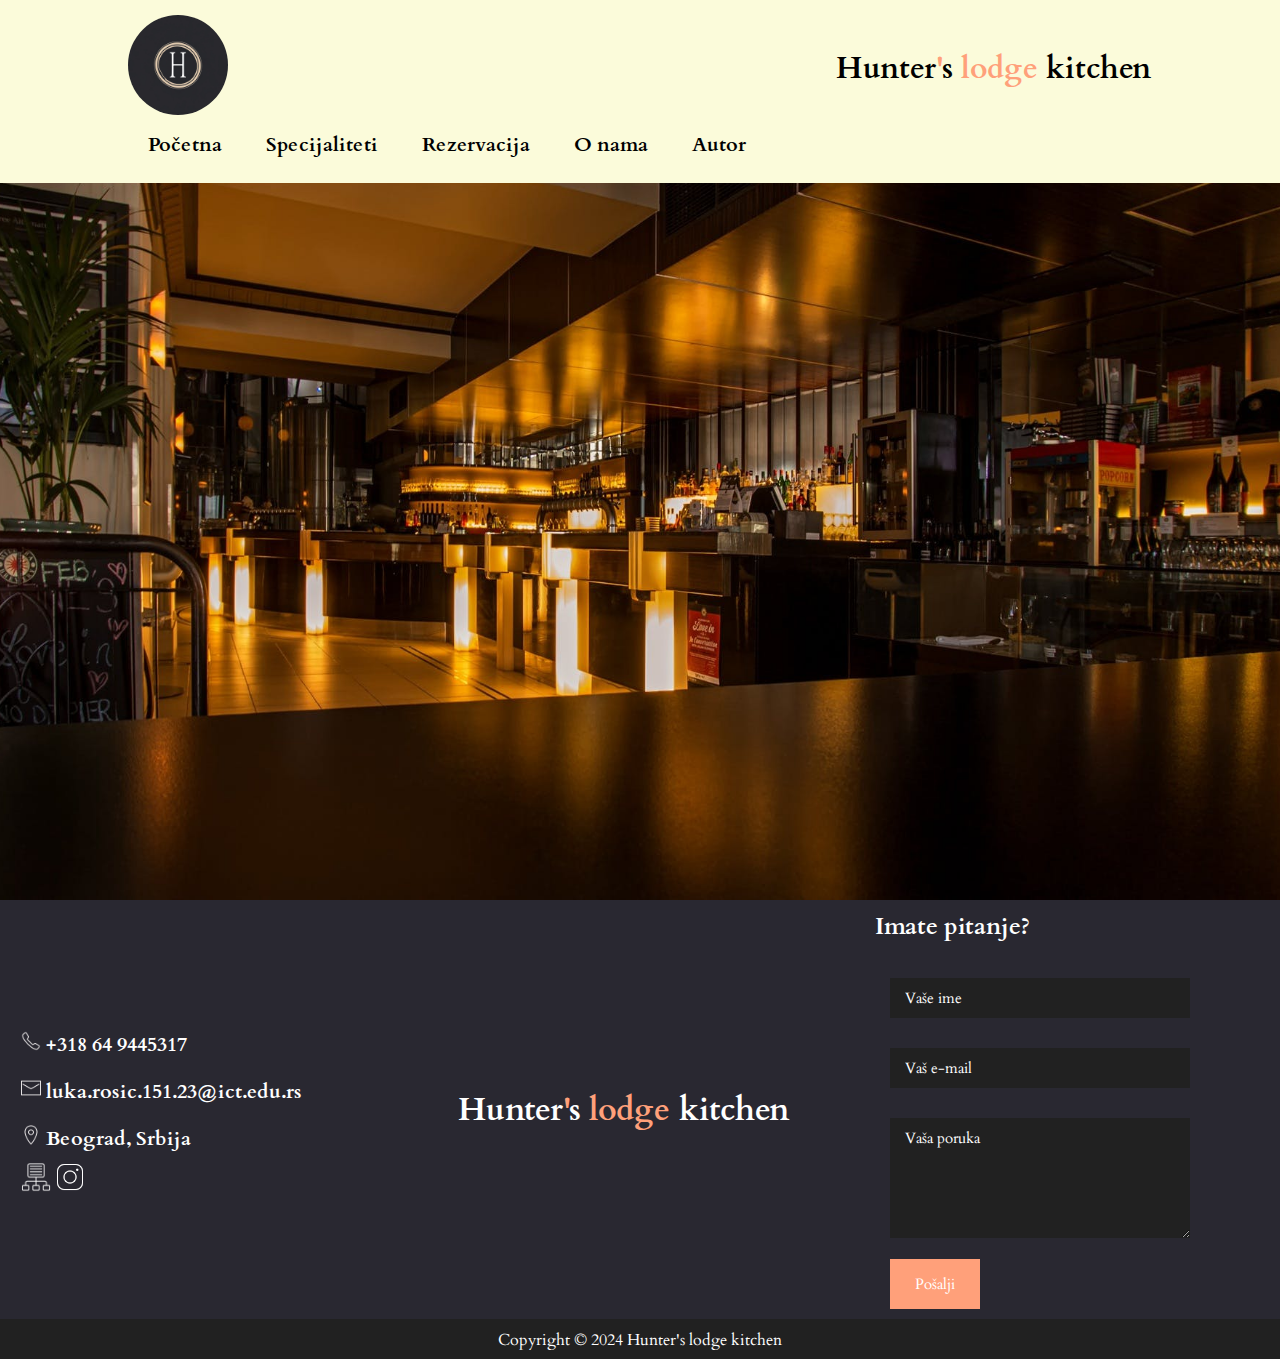
==== index.html @ 0ed80db2 "Add files via upload" ====
<!DOCTYPE html>
<html>
<head>
  
    <meta charset="UTF-8">
    <link rel="stylesheet" href="css/style.css">
    <link rel="stylesheet" href="https://fonts.googleapis.com/css2?family=Cardo:wght@400;700&display=swap">
    <link rel="shortcut icon" href="images/icon.jpg">
    <title>Hunter's lodge kitchen</title>
</head>
<body>
  <div id="header">
    <div class="container">
         <nav class="navigation">
                <a href="index.html"><img src="images/logo.jpg" alt="logo"class="logo"></a>
                <h1>Hunter<span>'</span>s <span>lodge</span> kitchen</h1>
                <ul id="sidebar">
                    <li><a href="index.html">Početna</a></li>
                    <li><a href="specijaliteti.html">Specijaliteti</a></li>
                    <li><a href="rezervacija.html">Rezervacija</a></li>
                    <li><a href="onama.html">O nama</a></li>
                    <li><a href="autor.html">Autor</a>
                 </ul>
         </nav>
    </div>
    <div id="header-text">
      <h1>Dobro došli</h1>
    </div>
    <div id="dugme">
      <a href="specijaliteti.html">
        <button class="btn">Specijaliteti</button>
      </a>
      <a href="rezervacija.html">
        <button class="btn">Rezervišite mesto</button>
      </a>
    </div>
  </div>

<footer>
  <div id="footer-content">
    <div class="social">
      <h3> <img src="images/phone.png" alt="telefon"> +318 64 9445317</h3>
      <h3> <img src="images/mail.png" alt="email"> luka.rosic.151.23@ict.edu.rs </h3>
      <h3> <img src="images/location.png" alt="telefon"> Beograd, Srbija</h3>
      <a href="sitemap.xml"><img src="images/sitemap.png" alt="sitemap"></a>
      <a href="https://instagram.com/ucanrunaway?igshid=OGQ5ZDc2ODk2ZA==" target="_blank"><img src="images/insta.png" alt="instagram"></a>
    </div>
    <div class="social">
      <h1>Hunter<span>'</span>s <span>lodge</span> kitchen</h1>
    </div>
    <div class="social">
      <h2>Imate pitanje?</h2>
      <form>
        <input type="text" name="Ime" placeholder="Vaše ime" required>
        <input type="email" name="Email" placeholder="Vaš e-mail" required>
        <textarea name="Poruka" rows="5" placeholder="Vaša poruka"></textarea>
        <button type="submit" id="submit">Pošalji</button>
      </form>
    </div>
  </div>
  <div id="copyright">
    <div id="copy">
      <p>Copyright &copy; 2024 Hunter's lodge kitchen</p>
    </div>
  </div>
</footer>
</body>
</html>
---- css/style.css ----
* {
  margin: 0;
  padding: 0;
  font-family: 'Cardo', serif;
  box-sizing: border-box;
}

body {
  background: #fff;
  color: #000; 
}

html {
  scroll-behavior: smooth;
}

#header {
  width: 100%;
  height: 100vh;
  background-image: url(../images/background.jpg);
  background-size: cover;
  background-position: center;
  background-attachment: fixed
}
#header2 {
  width: 100%;
  height: 100vh;
  background-image: url(../images/specijal1.jpg);
  background-size: cover;
  background-position: center;
  background-attachment: fixed
}
#header3{
  width: 100%;
  height: 100vh;
  background-image: url(../images/restoran.jpg);
  background-size: cover;
  background-position: center;
  background-attachment: fixed
}
#header4{
  width: 100%;
  height: 100vh;
  background-image: url(../images/kuhinja.jpg);
  background-size: cover;
  background-position: center;
  background-attachment: fixed
}
#header5{
  width: 100%;
  height: 100vh;
  background-image: url(../images/autor.jpg);
  background-size: cover;
  background-position: center;
  background-attachment: fixed
}
.container {
  background-color: #fbfbda;
  opacity: 1;
  padding: 15px 10%;
}

nav {
  display: flex;
  align-items: center;
  justify-content: space-between;
  flex-wrap: wrap;
}
nav h1{
  font-size: 30px;
  
}
nav h1 span{
  color: #FFA07A; 
}


.logo {
  width: 100px;
  border-radius: 100px;
}

nav ul li {
  display: inline-block;
  list-style: none;
  margin: 10px 20px;
  font-weight: bold;
}

nav ul li a {
  color: #000;  
  text-decoration: none;
  font-size: 20px;
  position: relative;
}

nav ul li a::after {
  content: '';
  width: 0%;
  height: 3px;
  background: #FFA07A;
  position: absolute;
  left: 0;
  bottom: -6px;
  transition: 0.5s;
}

nav ul li a:hover::after {
  width: 100%;
}
#header-text{
  color: #fff;
  display: flex;
  justify-content:center;
  margin-top: 260px;
  font-size: 30px;
  text-transform: uppercase;
  opacity: 0;
  animation: fadeIn 1.5s ease-in-out forwards;
}
@keyframes fadeIn{
  from  {
    opacity: 0;
  }
  to{
    opacity: 1;
  }
}
#header-text3{
  color: #fff;
  display: flex;
  justify-content:center;
  margin-top: 150px;
  font-size: 30px;
  text-transform: uppercase;
  opacity: 0;
  animation: fadeIn 1.5s ease-in-out forwards;
}
@keyframes fadeIn{
  from  {
    opacity: 0;
  }
  to{
    opacity: 1;
  }
}

#dugme{
  margin-top: 30px;
  margin-left:   40%;
  width: 400px;
  display: flex;
  justify-content: space-between;
  opacity: 0;
  animation: fadeIn 2s ease-in-out forwards;
}
@keyframes fadeIn{
  from  {
    opacity: 0;
  }
  to{
    opacity: 1;
  }
}
#dugme a{
  text-decoration: none;
}
.btn{
  display: block;
  width: fit-content;
  border: none;
  padding: 15px 35px;
  background: #FFA07A;
  text-decoration: none;
  font-size: 20px;
  color: #fff;
  cursor: pointer;
  transition: background 0.5s;
}
.btn:hover{
  background: #fdb89c;
}
footer{ 
  height: 450px;
  background-color: #292831;
}
#footer-content{
  display: flex;
  justify-content: space-around;
  align-items: center;
  flex-wrap: wrap;
}
.social{
  width: 30%;
}
.social h3{
  padding: 10px 0px;
  color: #fff;
  font-size: 20px;
}
.social h3 img{
  width: 20px;
}
.social h2{
  color: #fff;
  padding: 10px 0px;
}
.social img{
  width: 30px;
}
.social h1{
  padding: 5px 10px;
  color: #fff;
}
.social h1 span{
  color: #FFA07A;
}
form{
  padding: 10px 15px;
}
form input, form textarea{
  width: 300px;
  border: 0;
  outline: none;
  background: #212121;
  padding: 10px 15px;
  margin: 15px 0;
  color: #fff;
  font-size: 15px;
}
::placeholder{
  color: #fff;
}
#submit{
  display: block;
  width: fit-content;
  border: none;
  padding: 15px 25px;
  background: #FFA07A;
  text-decoration: none;
  font-size: 15px;
  color: #fff;
  cursor: pointer;
  transition: background 0.5s;
}
#submit:hover{
  background: #fdb89c;
}
#copyright{
  width: 100%;
  height: 40px;
  padding-top: 10px;
  background-color: #212121;
  color: #fff;
  text-align: center;
  display: flex; 
  justify-content: center;
}
#sadrzaj{
  width: 100%;
  height: 100vh;
  margin-top: 0px;
  background-color: #fbfbda;
  display: flex;
  align-items: center;
}

#specijali {
  width: 80%;
  margin: 40px auto;
  display: flex;
  flex-wrap: wrap;
  justify-content: space-around;
}

.hrana {
  width: 30%; 
  margin: 10px;
  box-sizing: border-box;
  background-color: #fff;
  box-shadow: 2px 2px 2px 2px #000;
  display: flex;
  flex-direction: column;
  padding: 10px;
  transition: background 0.5s, transform 0.5s;
}
.hrana:hover{
  background-color: #dcdcdc;
  transform: translateY(-10px);
}
.hrana img {
  max-width: 100%;
  height: auto; 
  padding: 5px;
}

.hrana p{
  color: #000;
  font-weight: bolder;
  font-size: 20px;
  margin-left: 5px;
  text-align: center; 
}
#holder{
  width: 100%;
  display: flex;
  justify-content: center;
}
#rezervacija{
  width: 400px;
}
#rezervacija form .btn{
  margin-left: 50px;
  opacity: 0;
  animation: fadeIn 2.5s ease-in-out forwards;
}
@keyframes fadeIn{
  from  {
    opacity: 0;
  }
  to{
    opacity: 1;
  }
}
#rezervacija form input[type="time"]{
  color: #000;
  background: #fbfbda;
  opacity: 0;
  animation: fadeIn 1.5s ease-in-out forwards;
}
@keyframes fadeIn{
  from  {
    opacity: 0;
  }
  to{
    opacity: 1;
  }
}

#rezervacija form input[type="date"]{
  color: #000;
  background: #fbfbda;
  opacity: 0;
  animation: fadeIn 1.5s ease-in-out forwards;
}
@keyframes fadeIn{
  from  {
    opacity: 0;
  }
  to{
    opacity: 1;
  }
}
#onama{
  width: 100%;
  background-color: #fbfbda;
  padding: 10px;
}
#tekst{
  width: 350px;
  margin-left: 40%;
  padding: 10px;
  border-bottom: 3px solid #FFA07A;
  font-size: 20px;
  font-weight: bolder;
  text-align: center;
}
#onama-slike{
  display: flex;
  justify-content: center;
}
#onama-slike img{
  width: 30%;
  padding: 10px;
}
#kontakt{
  width: 100%;
  height: 400px;
  background-color: #fbfbda;
  display: flex;
  justify-content: space-around;
}
#kontakt-sadrzaj{
  padding: 25px;
}
#ime{
  width: max-content;
  padding: 5px;
  border-top: 2px solid #FFA07A;
  border-bottom: 2px solid #FFA07A;
}
#adresa{
  width: max-content;
  margin-top: 50px;
  padding: 5px;
  border-top: 2px solid #FFA07A;
  border-bottom: 2px solid #FFA07A;
}
#fakultet{
  width: max-content;
  margin-top: 50px;
  padding: 5px;
  border-top: 2px solid #FFA07A;
  border-bottom: 2px solid #FFA07A;
}
#autorimg{
  width: 260px;
}
#autorimg img{
  width: 100%;
  padding: 15px;
}
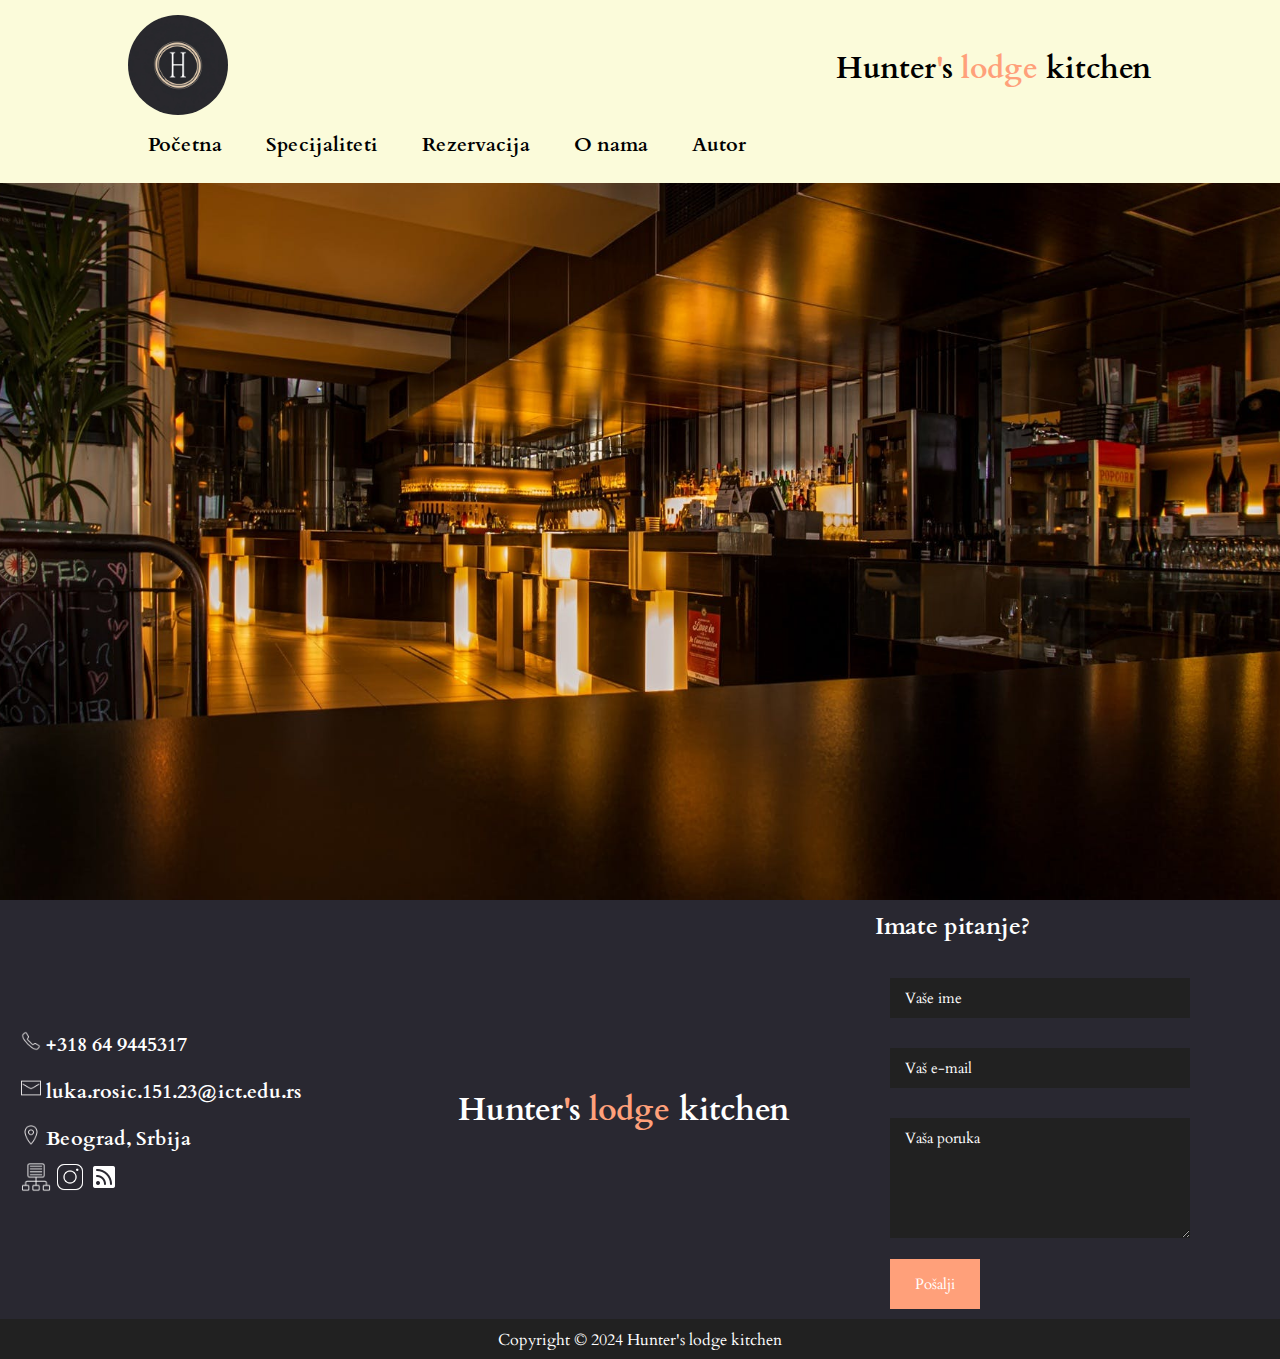
==== commit 1c5aeae6: "Update index.html" ====
--- a/index.html
+++ b/index.html
@@ -44,6 +44,7 @@
       <h3> <img src="images/location.png" alt="telefon"> Beograd, Srbija</h3>
       <a href="sitemap.xml"><img src="images/sitemap.png" alt="sitemap"></a>
       <a href="https://instagram.com/ucanrunaway?igshid=OGQ5ZDc2ODk2ZA==" target="_blank"><img src="images/insta.png" alt="instagram"></a>
+      <a href="naziv.xml"><img src="images/rss.png"></a>
     </div>
     <div class="social">
       <h1>Hunter<span>'</span>s <span>lodge</span> kitchen</h1>
